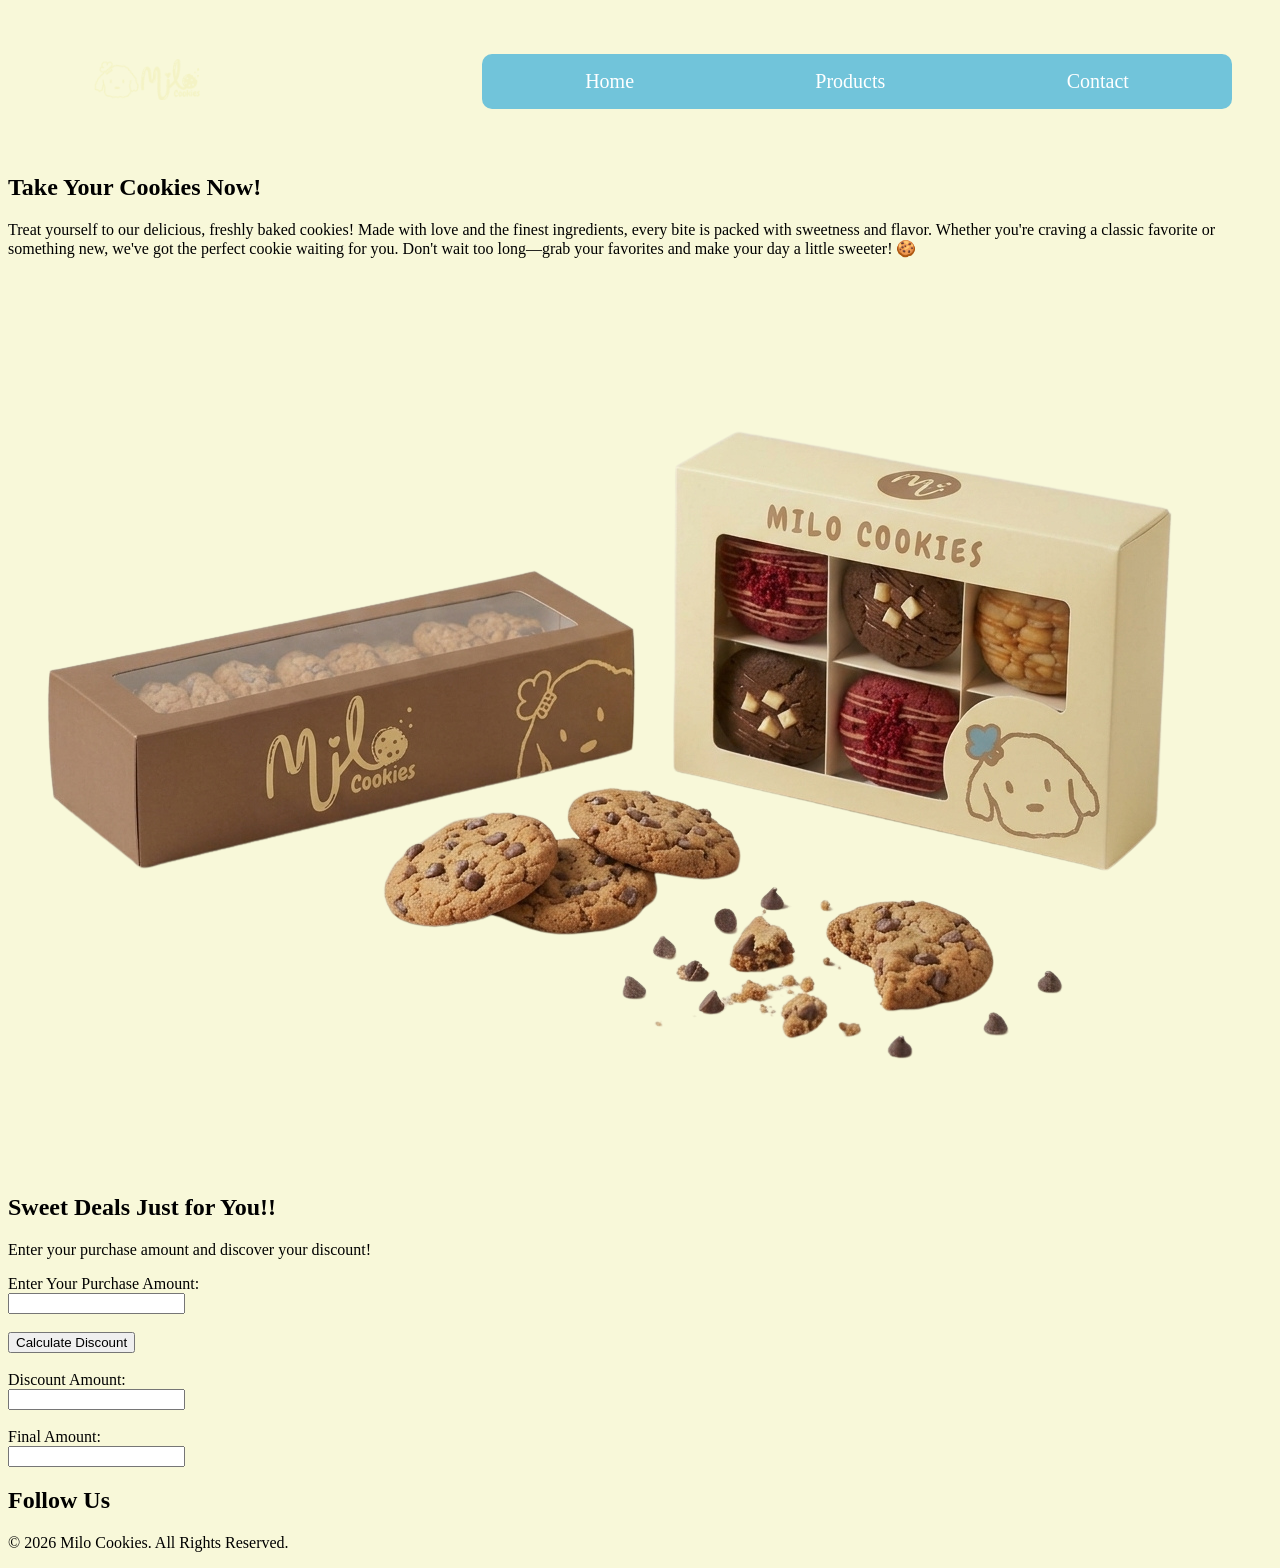
==== index.html @ 1dd8a5b8 "2nd commit" ====
<!DOCTYPE html>
<html lang="en">
<head>
    <meta charset="UTF-8">
    <meta name="viewport" content="width=device-width, initial-scale=1.0">
    <title>Milo Cookies-Home</title>
    <link rel="stylesheet" href="style.css">
</head>
<body>
    <!-- Name: Tasnim Ahmed, ID: 2330242 -->
     <nav>
        <div class="logo">
            <img src="Main Logo (1).png" alt="navbar logo">
        </div>

        <div class="nav-links">
            <ul>
                <li><a href="index.html">Home</a></li>
                <li><a href="product.html">Products</a></li>
                <li><a href="contact.html">Contact</a></li>
            </ul>
        </div>
     </nav>
     <!--Hero Section-->
     <div class="homeContainer">
        <div class="homeText">
            <h2>Take Your Cookies Now!</h2>
            <p>Treat yourself to our delicious, freshly baked cookies! Made with love and the finest ingredients, every bite is packed with sweetness and flavor. Whether you're craving a classic favorite or something new, we've got the perfect cookie waiting for you. Don't wait too long—grab your favorites and make your day a little sweeter! 🍪</p>
        </div>
        <div class="homePic">
            <img src="cookieBoxes.png" alt="box cookies">
        </div>
     </div>
     <!--Discount Calculator Section-->
     <div class="discountSection">
        <h2>Sweet Deals Just for You!!</h2>
        <p>Enter your purchase amount and discover your discount!</p>
        
        Enter Your Purchase Amount: <br>
        <input id="amountBox" type="text"> <br><br>
        
        <button onclick="calculateDiscount()">
            Calculate Discount
        </button> <br><br>

        Discount Amount: <br>
        <input id="discountBox" type="text"> <br><br>
        Final Amount: <br>
        <input id="finalPriceBox" type="text">
     </div>
     <script src="cookies.js"></script>

         <!-- Footer -->
    <footer>
        <h2>Follow Us</h2>
        <div class="social-icons">
            <a href="https://www.facebook.com/">
                <i class="fab fa-facebook-f"></i></a>
            <a href="https://www.instagram.com/?hl=en">
                <i class="fab fa-instagram"></i></a>
            <a href="https://www.tiktok.com/en/">
                <i class="fab fa-tiktok"></i></a>
            <a href="https://www.youtube.com/">
                <i class="fab fa-youtube"></i></a>
        </div>
        <p>© 2026 Milo Cookies. All Rights Reserved.</p>
    </footer>
    
</body>
</html>
---- style.css ----
body {
    background-color: #f8f8d9;
}
nav {
    display: flex;
    align-items: center;
    justify-content: space-between;
    padding: 15px 40px;
}
.logo img {
    width: 200px;
}
.nav-links {
    background-color: #71c4da;
    padding: 16px 25px;
    border-radius: 10px;
    width: 700px;
}
.nav-links ul {
    display: flex;
    justify-content: space-around;
    gap: 25px;
    list-style: none;
    margin: 0;
    padding: 0;
}
.nav-links a {
    color: white;
    text-decoration: none;
    font-size: 20px;
    font-family: 'Lora', serif;
}
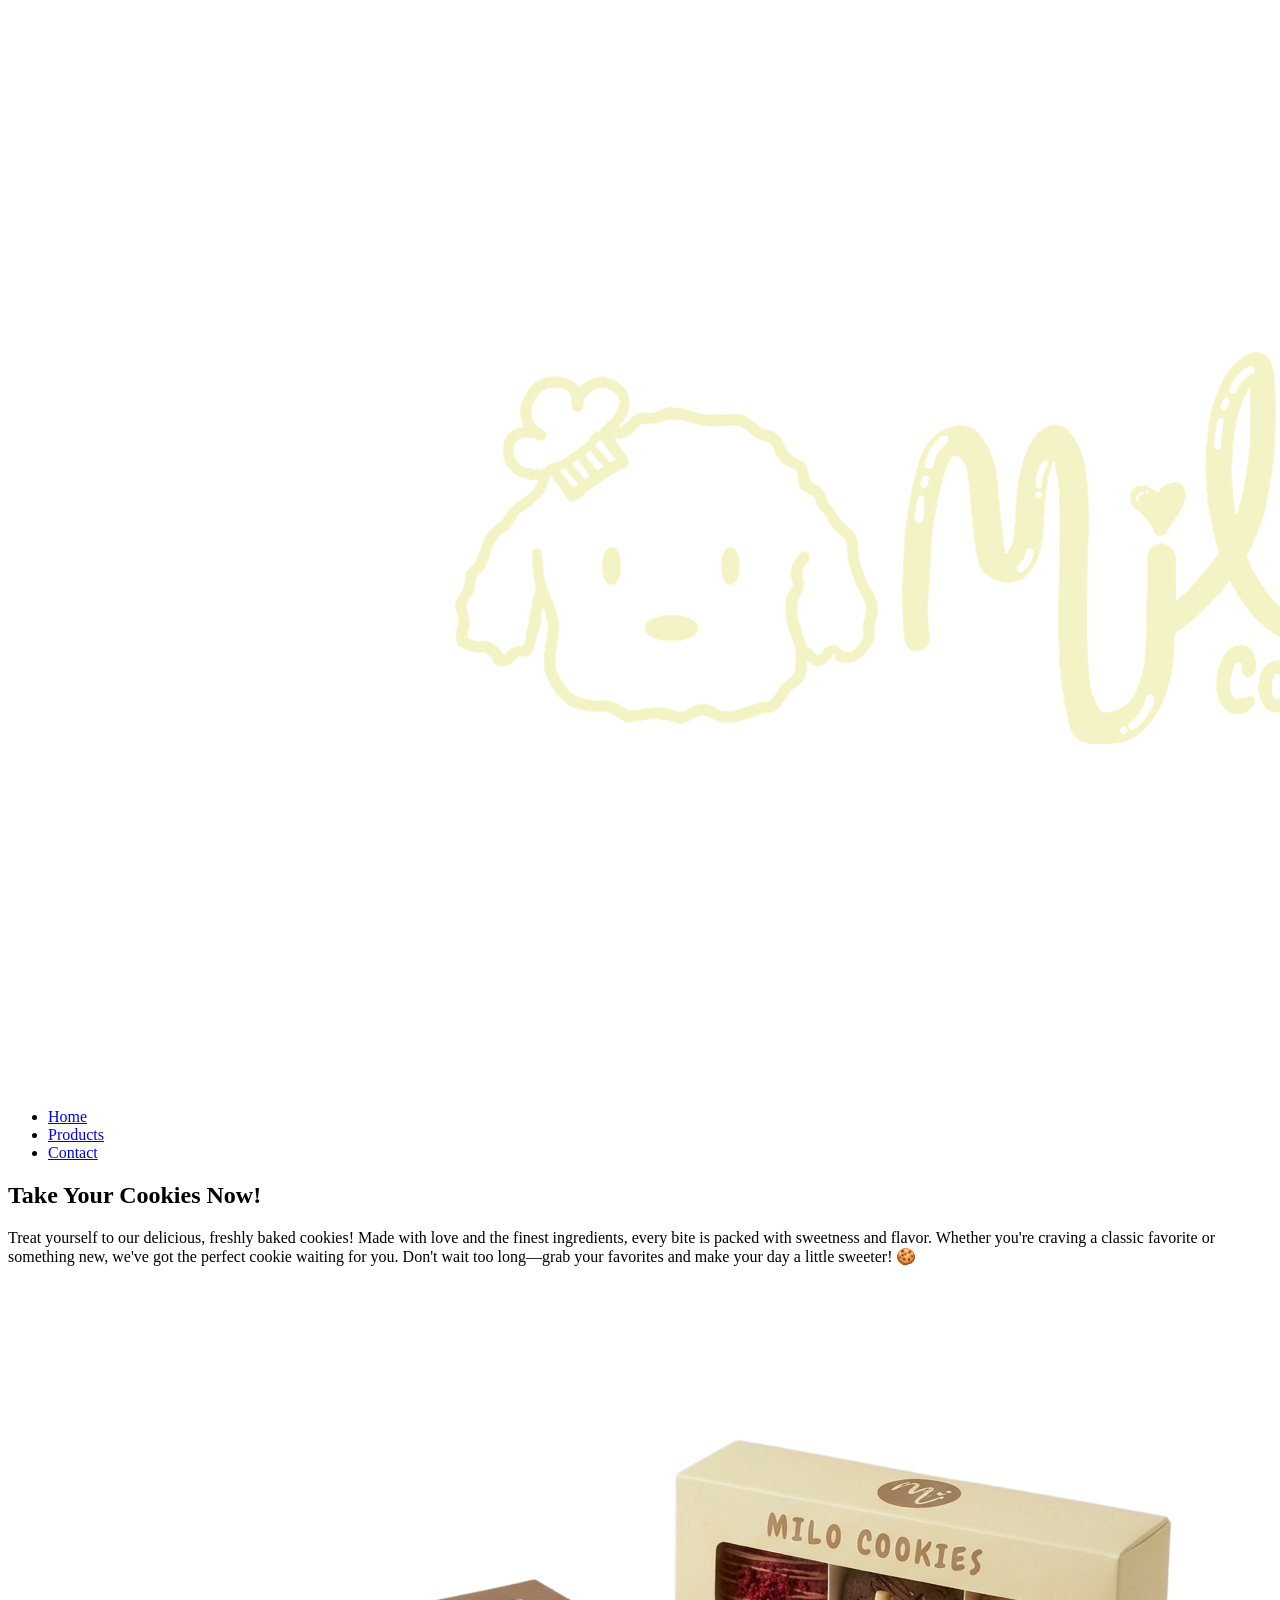
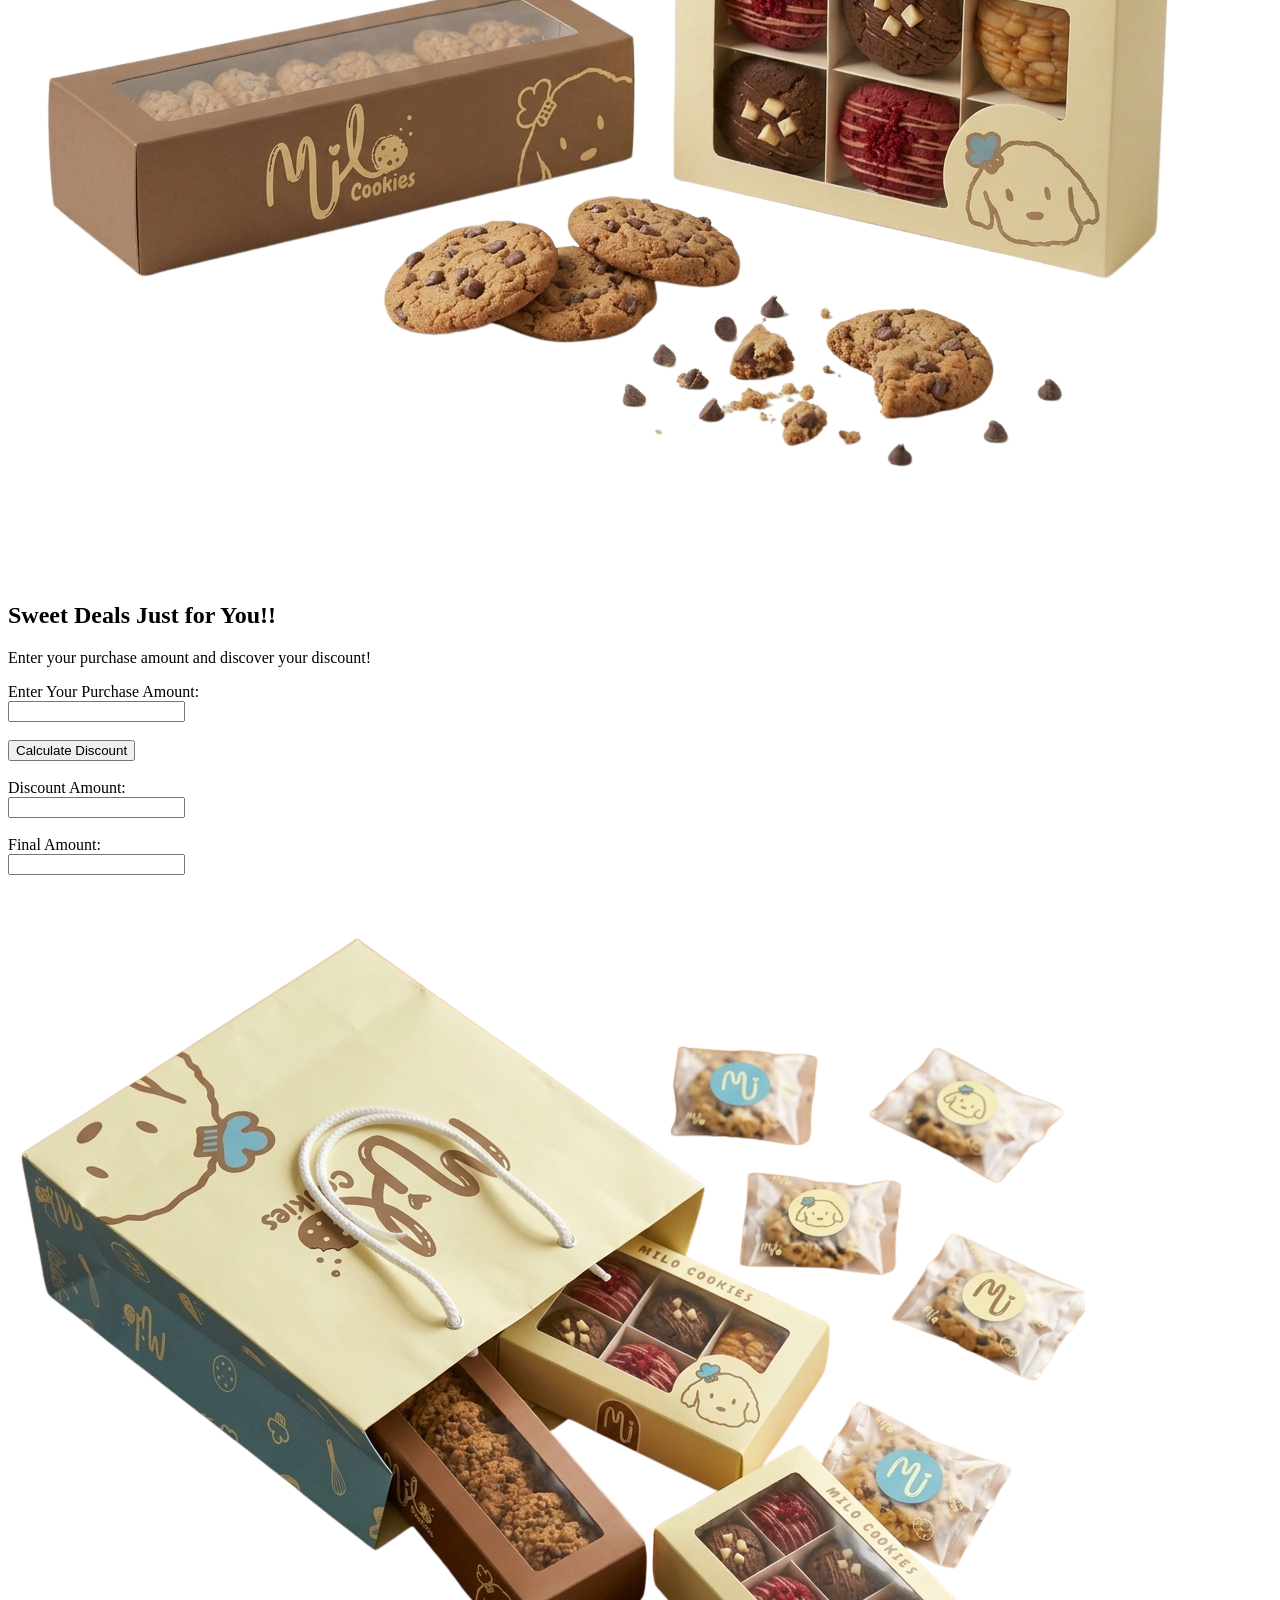
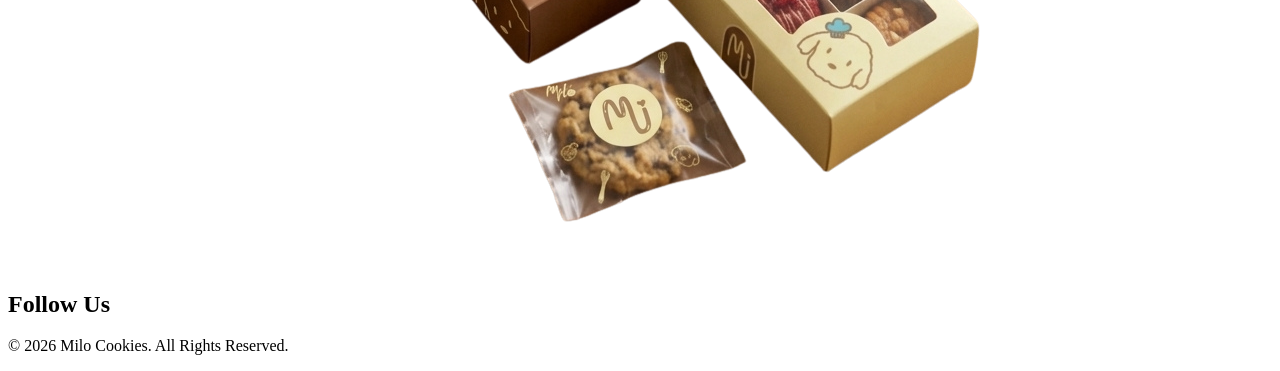
==== commit 26393bb6: "edited css" ====
--- a/index.html
+++ b/index.html
@@ -48,6 +48,9 @@
         Final Amount: <br>
         <input id="finalPriceBox" type="text">
      </div>
+     <div class="cookiepic1">
+        <img src="cookiebag.png" alt="CookieBag">
+     </div>
      <script src="cookies.js"></script>
 
          <!-- Footer -->
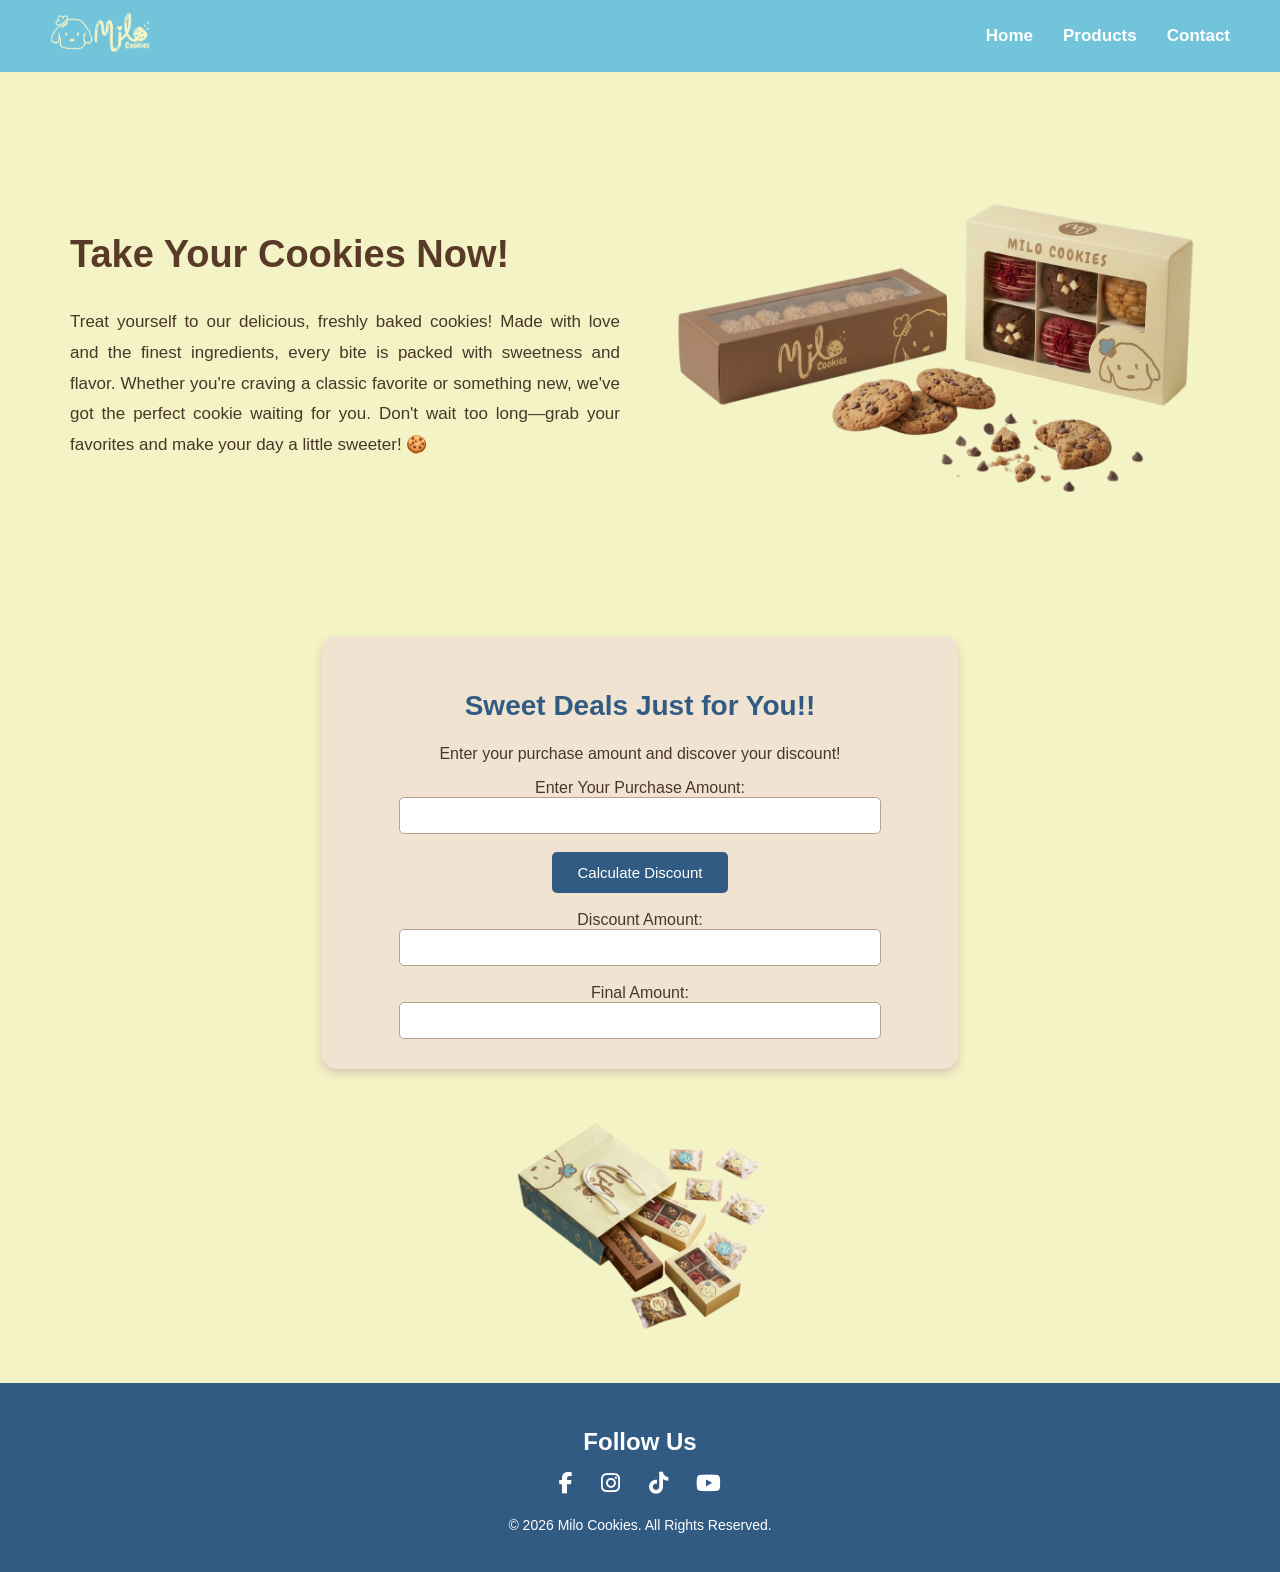
==== commit 33191e4d: "button css editing" ====
--- a/index.html
+++ b/index.html
@@ -5,6 +5,7 @@
     <meta name="viewport" content="width=device-width, initial-scale=1.0">
     <title>Milo Cookies-Home</title>
     <link rel="stylesheet" href="style.css">
+    <link rel="stylesheet" href="https://cdnjs.cloudflare.com/ajax/libs/font-awesome/6.5.2/css/all.min.css">
 </head>
 <body>
     <!-- Name: Tasnim Ahmed, ID: 2330242 -->
--- a/style.css
+++ b/style.css
@@ -0,0 +1,257 @@
+
+/* General Styling */
+body {
+    margin: 0;
+    background-color: #f4f3c5;
+    font-family: Arial, sans-serif;
+    color: #493629;
+}
+
+/* Navigation Bar */
+nav {
+    display: flex;
+    justify-content: space-between;
+    align-items: center;
+    background-color: #71c4da;
+    padding: 10px 50px;
+}
+
+.logo img {
+    width: 100px;
+    height: auto;
+}
+
+.nav-links ul {
+    display: flex;
+    list-style: none;
+}
+
+.nav-links li {
+    margin-left: 30px;
+}
+
+.nav-links a {
+    text-decoration: none;
+    color: white;
+    font-size: 17px;
+    font-weight: bold;
+}
+
+.nav-links a:hover {
+    color: #F5D6A5;
+}
+
+/* Home Hero Section */
+.homeContainer {
+    display: flex;
+    align-items: center;
+    justify-content: space-between;
+    padding: 60px 70px;
+    gap: 40px;
+}
+
+.homeText {
+    width: 50%;
+}
+
+.homeText h2 {
+    font-size: 38px;
+    color: #593a29;
+}
+
+.homeText p {
+    font-size: 17px;
+    line-height: 1.8;
+    text-align: justify;
+}
+
+.homePic {
+    width: 50%;
+}
+
+.homePic img {
+    width: 100%;
+    height: auto;
+    border-radius: 15px;
+}
+
+/* Discount Calculator */
+.discountSection {
+    width: 45%;
+    margin: 30px auto;
+    padding: 30px;
+    text-align: center;
+    background-color: #F1E3D2;
+    border-radius: 15px;
+    box-shadow: 0px 4px 10px #D5C4B2;
+}
+
+.discountSection h2 {
+    color: #315B83;
+    font-size: 28px;
+}
+
+.discountSection p {
+    font-size: 16px;
+}
+
+.discountSection input {
+    width: 80%;
+    padding: 10px;
+    border: 1px solid #B8A28D;
+    border-radius: 5px;
+}
+
+.discountSection button {
+    background-color: #315B83;
+    color: white;
+    padding: 12px 25px;
+    border: none;
+    border-radius: 5px;
+    font-size: 15px;
+    cursor: pointer;
+}
+
+.discountSection button:hover {
+    background-color: #203F5D;
+}
+
+/* Cookie Bag Image */
+.cookiepic1 {
+    text-align: center;
+    margin: 40px 0;
+}
+
+.cookiepic1 img {
+    width: 250px;
+    height: auto;
+}
+
+/* Footer */
+footer {
+    display: flex;
+    flex-direction: column;
+    align-items: center;
+    background-color: #315B83;
+    color: white;
+    padding: 25px;
+    text-align: center;
+}
+
+footer h2 {
+    margin-bottom: 15px;
+}
+
+.social-icons a {
+    color: white;
+    font-size: 22px;
+    margin: 0 12px;
+    text-decoration: none;
+}
+
+.social-icons a:hover {
+    color: #F5D6A5;
+}
+
+footer p {
+    font-size: 14px;
+    margin-top: 20px;
+}
+/* product page */
+
+/* Product Intro*/
+.productIntro {
+    text-align: center;
+    padding: 40px 100px;
+}
+
+.productIntro h2 {
+    font-size: 35px;
+    color: #315B83;
+}
+
+.productIntro p {
+    font-size: 17px;
+    line-height: 1.7;
+}
+
+/* Product Grid */
+.productContainer {
+    display: grid;
+    grid-template-columns: 1fr 1fr;
+    gap: 35px;
+    padding: 30px 100px;
+}
+
+.productCard {
+    background-color: #F1E3D2;
+    text-align: center;
+    padding: 20px;
+    border-radius: 15px;
+    box-shadow: 0px 4px 10px #D5C4B2;
+}
+
+.productCard img {
+    width: 100%;
+    height: 250px;
+    object-fit: cover;
+    border-radius: 10px;
+}
+
+.productCard h3 {
+    color: #315B83;
+    font-size: 22px;
+}
+
+.productCard p {
+    font-size: 15px;
+    line-height: 1.5;
+}
+
+.productCard h4 {
+    color: #315B83;
+    font-size: 19px;
+}
+
+/* Cookie Calculator */
+.cookieCalculator {
+    width: 45%;
+    margin: 50px auto;
+    padding: 30px;
+    text-align: center;
+    background-color: #F1E3D2;
+    border-radius: 15px;
+    box-shadow: 0px 4px 10px #D5C4B2;
+}
+
+.cookieCalculator h2 {
+    color: #315B83;
+    font-size: 28px;
+}
+
+.cookieCalculator p {
+    font-size: 16px;
+    line-height: 1.6;
+}
+
+.cookieCalculator input {
+    width: 80%;
+    padding: 10px;
+    border: 1px solid #B8A28D;
+    border-radius: 5px;
+}
+
+.cookieCalculator button {
+    background-color: #315B83;
+    color: white;
+    padding: 12px 25px;
+    border: none;
+    border-radius: 5px;
+    font-size: 15px;
+    cursor: pointer;
+}
+
+.cookieCalculator button:hover {
+    background-color: #203F5D;
+}
+
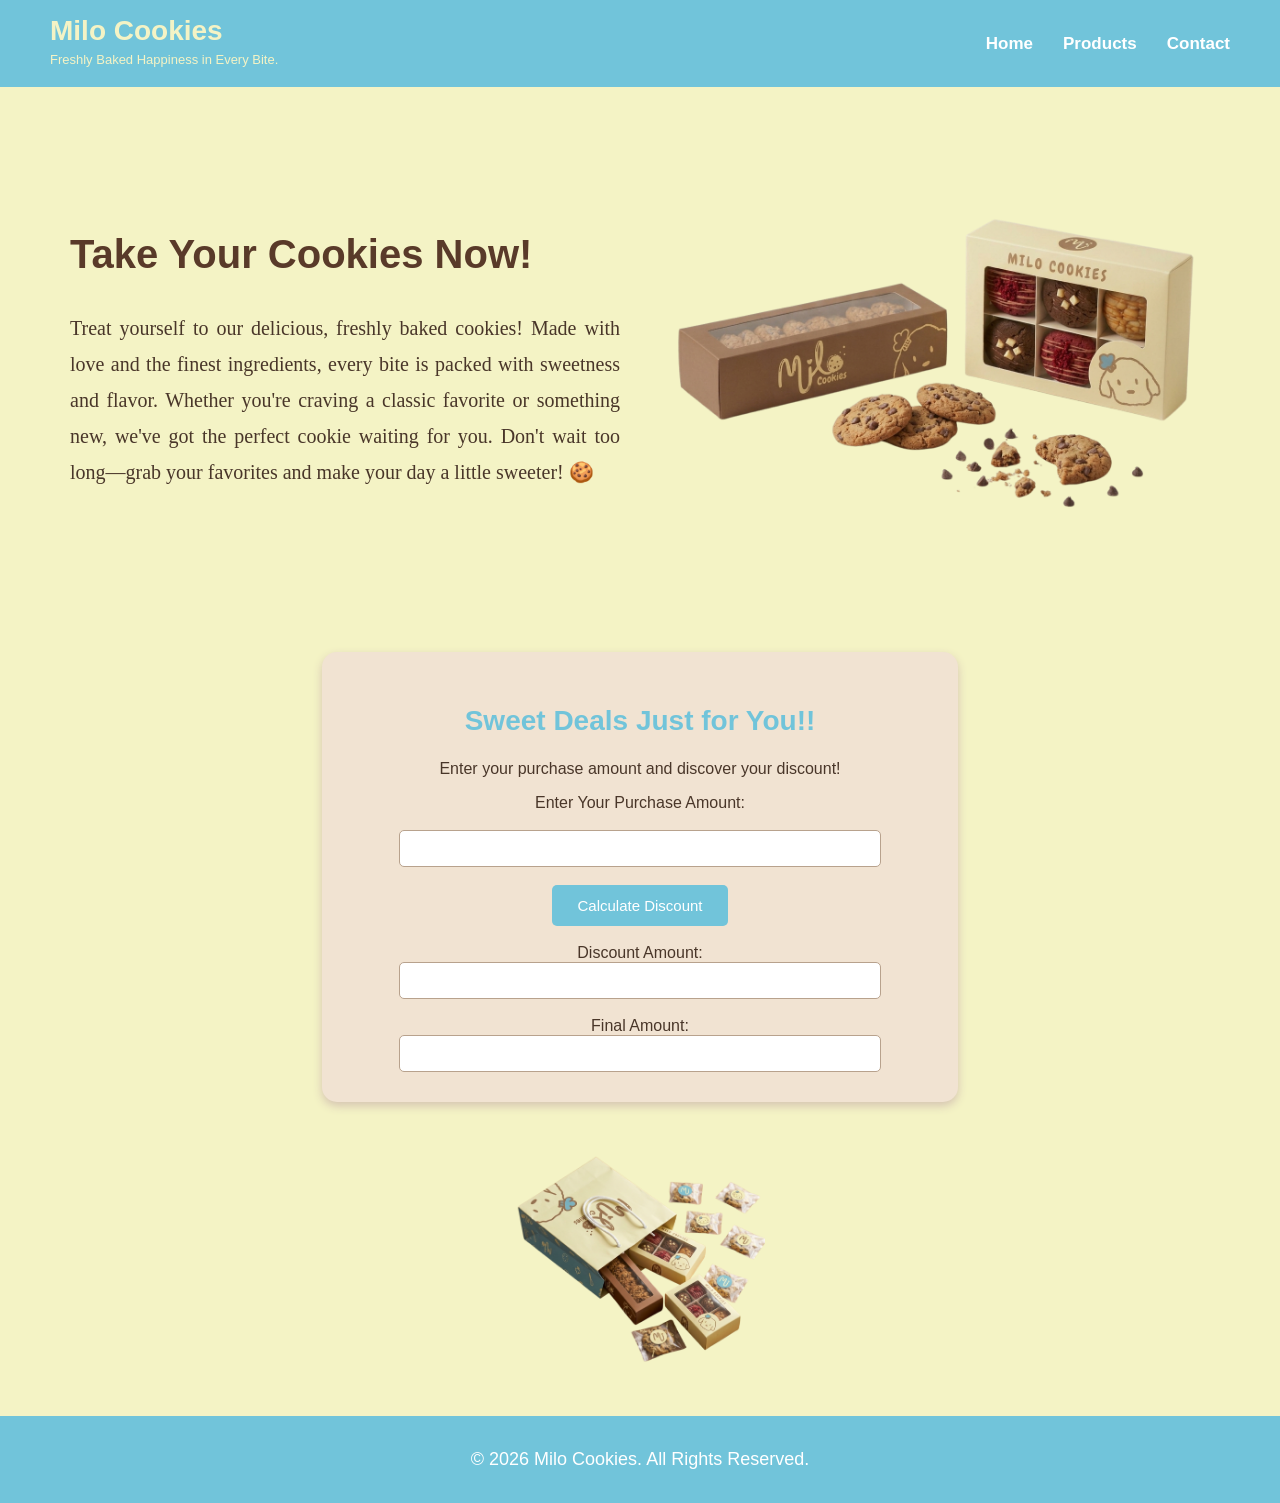
==== commit c0e1ebf1: "final commit" ====
--- a/index.html
+++ b/index.html
@@ -5,23 +5,25 @@
     <meta name="viewport" content="width=device-width, initial-scale=1.0">
     <title>Milo Cookies-Home</title>
     <link rel="stylesheet" href="style.css">
-    <link rel="stylesheet" href="https://cdnjs.cloudflare.com/ajax/libs/font-awesome/6.5.2/css/all.min.css">
 </head>
 <body>
     <!-- Name: Tasnim Ahmed, ID: 2330242 -->
-     <nav>
-        <div class="logo">
-            <img src="Main Logo (1).png" alt="navbar logo">
-        </div>
-
-        <div class="nav-links">
-            <ul>
-                <li><a href="index.html">Home</a></li>
-                <li><a href="product.html">Products</a></li>
-                <li><a href="contact.html">Contact</a></li>
-            </ul>
-        </div>
-     </nav>
+    <header>
+        <nav>
+            <div class="brandHeader">
+                <h1>Milo Cookies</h1>
+                <p>Freshly Baked Happiness in Every Bite.</p>
+            </div>
+            
+            <div class="nav-links">
+                <ul>
+                    <li><a href="index.html">Home</a></li>
+                    <li><a href="product.html">Products</a></li>
+                    <li><a href="contact.html">Contact</a></li>
+                </ul>
+            </div>
+        </nav>
+    </header>
      <!--Hero Section-->
      <div class="homeContainer">
         <div class="homeText">
@@ -37,7 +39,7 @@
         <h2>Sweet Deals Just for You!!</h2>
         <p>Enter your purchase amount and discover your discount!</p>
         
-        Enter Your Purchase Amount: <br>
+        Enter Your Purchase Amount: <br><br>
         <input id="amountBox" type="text"> <br><br>
         
         <button onclick="calculateDiscount()">
@@ -53,22 +55,9 @@
         <img src="cookiebag.png" alt="CookieBag">
      </div>
      <script src="cookies.js"></script>
-
-         <!-- Footer -->
-    <footer>
-        <h2>Follow Us</h2>
-        <div class="social-icons">
-            <a href="https://www.facebook.com/">
-                <i class="fab fa-facebook-f"></i></a>
-            <a href="https://www.instagram.com/?hl=en">
-                <i class="fab fa-instagram"></i></a>
-            <a href="https://www.tiktok.com/en/">
-                <i class="fab fa-tiktok"></i></a>
-            <a href="https://www.youtube.com/">
-                <i class="fab fa-youtube"></i></a>
-        </div>
+    <!-- Footer -->
+     <footer>
         <p>© 2026 Milo Cookies. All Rights Reserved.</p>
-    </footer>
-    
+    </footer>   
 </body>
 </html>
--- a/style.css
+++ b/style.css
@@ -1,5 +1,3 @@
-
-/* General Styling */
 body {
     margin: 0;
     background-color: #f4f3c5;
@@ -7,20 +5,35 @@
     color: #493629;
 }
 
-/* Navigation Bar */
+/* Header and Navigation Bar */
 nav {
     display: flex;
     justify-content: space-between;
     align-items: center;
     background-color: #71c4da;
-    padding: 10px 50px;
-}
-
-.logo img {
-    width: 100px;
-    height: auto;
-}
-
+    padding: 15px 50px;
+}
+
+/* Brand Name */
+.brandHeader {
+    color: #f4f3c5;
+    text-align: left;
+    font-family: 'Lucida Sans', 'Lucida Sans Regular', 'Lucida Grande', 'Lucida Sans Unicode', Geneva, Verdana, sans-serif;
+}
+
+.brandHeader h1 {
+    font-size: 28px;
+    font-family: 'Franklin Gothic Medium', 'Arial Narrow', Arial, sans-serif;
+    margin: 0;
+}
+
+.brandHeader p {
+    font-size: 13px;
+    color: #f4f3c5;
+    margin: 5px 0;
+}
+
+/* Navigation Links */
 .nav-links ul {
     display: flex;
     list-style: none;
@@ -40,6 +53,7 @@
 .nav-links a:hover {
     color: #F5D6A5;
 }
+
 
 /* Home Hero Section */
 .homeContainer {
@@ -55,14 +69,15 @@
 }
 
 .homeText h2 {
-    font-size: 38px;
+    font-size: 40px;
     color: #593a29;
 }
 
 .homeText p {
-    font-size: 17px;
+    font-size: 20px;
     line-height: 1.8;
     text-align: justify;
+    font-family: Georgia, 'Times New Roman', Times, serif;
 }
 
 .homePic {
@@ -87,7 +102,7 @@
 }
 
 .discountSection h2 {
-    color: #315B83;
+    color: #71c4da;
     font-size: 28px;
 }
 
@@ -103,7 +118,7 @@
 }
 
 .discountSection button {
-    background-color: #315B83;
+    background-color: #71c4da;
     color: white;
     padding: 12px 25px;
     border: none;
@@ -113,7 +128,7 @@
 }
 
 .discountSection button:hover {
-    background-color: #203F5D;
+    background-color: #71c4da;
 }
 
 /* Cookie Bag Image */
@@ -129,33 +144,15 @@
 
 /* Footer */
 footer {
-    display: flex;
-    flex-direction: column;
-    align-items: center;
-    background-color: #315B83;
+    background-color: #71c4da;
     color: white;
-    padding: 25px;
-    text-align: center;
-}
-
-footer h2 {
-    margin-bottom: 15px;
-}
-
-.social-icons a {
-    color: white;
-    font-size: 22px;
-    margin: 0 12px;
-    text-decoration: none;
-}
-
-.social-icons a:hover {
-    color: #F5D6A5;
+    text-align: center;
+    padding: 15px;
 }
 
 footer p {
-    font-size: 14px;
-    margin-top: 20px;
+    font-size: 18px;
+    font-family: 'Franklin Gothic Medium', 'Arial Narrow', Arial, sans-serif;
 }
 /* product page */
 
@@ -167,12 +164,13 @@
 
 .productIntro h2 {
     font-size: 35px;
-    color: #315B83;
+    color: #71c4da;
 }
 
 .productIntro p {
-    font-size: 17px;
+    font-size: 20px;
     line-height: 1.7;
+    font-family: Georgia, 'Times New Roman', Times, serif;
 }
 
 /* Product Grid */
@@ -184,7 +182,7 @@
 }
 
 .productCard {
-    background-color: #F1E3D2;
+    background-color: #71c4da;
     text-align: center;
     padding: 20px;
     border-radius: 15px;
@@ -199,17 +197,19 @@
 }
 
 .productCard h3 {
-    color: #315B83;
-    font-size: 22px;
+    color: #f4f3c5;
+    font-size: 24px;
 }
 
 .productCard p {
-    font-size: 15px;
+    font-size: 18px;
     line-height: 1.5;
+    color: aliceblue;
+    font-family: 'Franklin Gothic Medium', 'Arial Narrow', Arial, sans-serif;
 }
 
 .productCard h4 {
-    color: #315B83;
+    color: #f4f3c5;
     font-size: 19px;
 }
 
@@ -225,13 +225,14 @@
 }
 
 .cookieCalculator h2 {
-    color: #315B83;
+    color: #71c4da;
     font-size: 28px;
 }
 
 .cookieCalculator p {
-    font-size: 16px;
+    font-size: 18px;
     line-height: 1.6;
+    font-family: 'Franklin Gothic Medium', 'Arial Narrow', Arial, sans-serif;
 }
 
 .cookieCalculator input {
@@ -242,7 +243,7 @@
 }
 
 .cookieCalculator button {
-    background-color: #315B83;
+    background-color: #71c4da;
     color: white;
     padding: 12px 25px;
     border: none;
@@ -252,6 +253,71 @@
 }
 
 .cookieCalculator button:hover {
-    background-color: #203F5D;
-}
-
+    background-color: #71c4da;
+}
+/* contact page */
+
+.contactContainer {
+    display: flex;
+    align-items: center;
+    justify-content: space-between;
+    padding: 60px 80px;
+    gap: 40px;
+}
+
+.contactText {
+    width: 50%;
+}
+
+.contactText h2 {
+    font-size: 38px;
+    color: #593a29;
+}
+
+.contactText p {
+    font-size: 20px;
+    line-height: 1.8;
+    text-align: justify;
+    font-family: Georgia, 'Times New Roman', Times, serif;
+}
+
+.contactPic1 {
+    width: 50%;
+}
+
+.contactPic1 img {
+    width: 100%;
+    height: auto;
+    border-radius: 15px;
+}
+
+/* Contact Information */
+.emailaddressSec {
+    text-align: center;
+    padding: 40px 100px;
+    margin: 20px 50px;
+    background-color: #F1E3D2;
+    border-radius: 15px;
+    box-shadow: 0px 4px 10px #D5C4B2;
+}
+
+.emailaddressSec h2 {
+    font-size: 30px;
+    color: #593a29;
+}
+
+.emailaddressSec p {
+    font-size: 16px;
+    line-height: 1.7;
+}
+
+/* Milo Dogi Image */
+.miloDogi {
+    text-align: center;
+    margin: 40px 0;
+}
+
+.miloDogi img {
+    width: 200px;
+    height: auto;
+}
